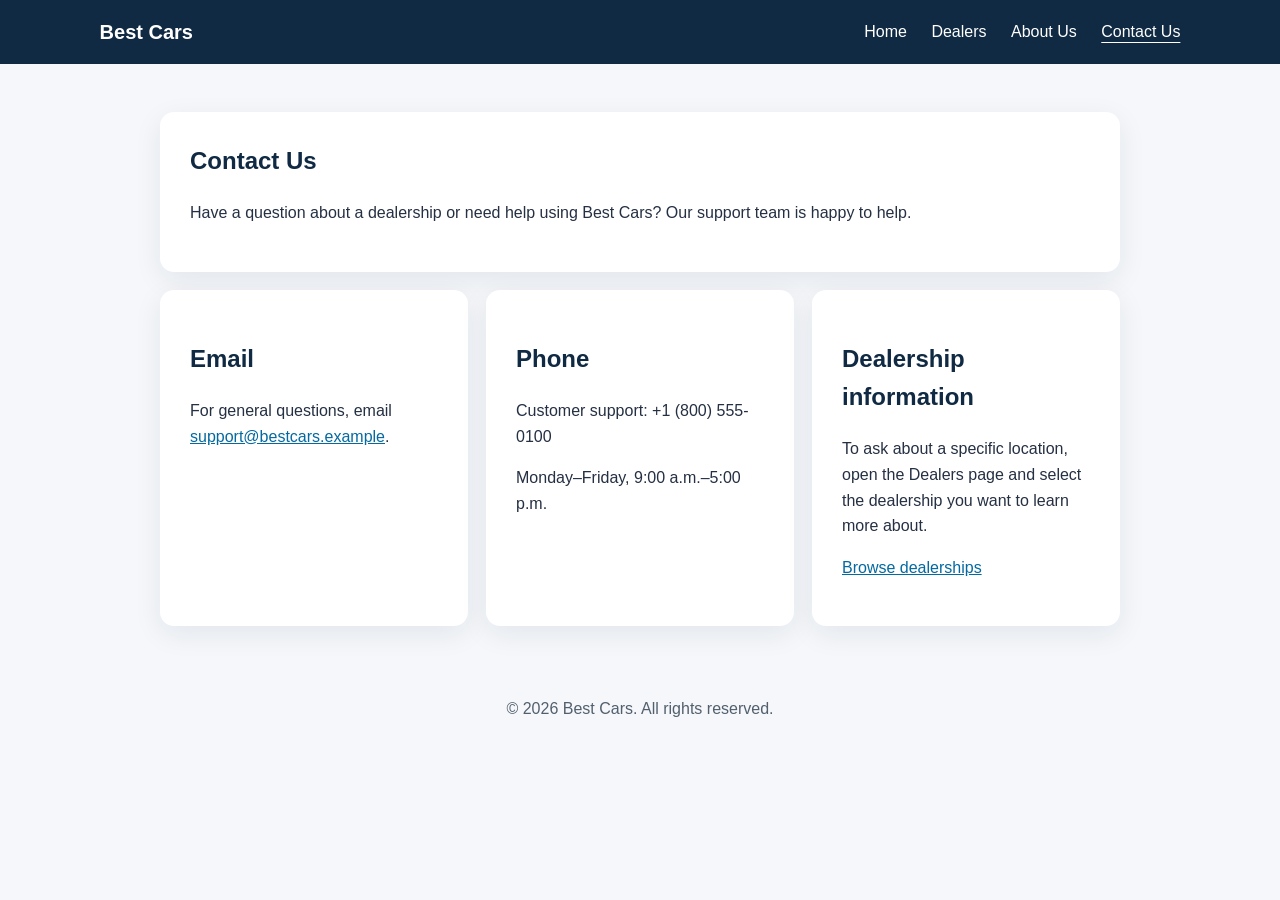
==== server/frontend/static/Contact.html @ 88c02087 "Add files via upload" ====
<!DOCTYPE html>
<html lang="en">
<head>
  <meta charset="UTF-8">
  <meta name="viewport" content="width=device-width, initial-scale=1.0">
  <title>Contact Us | Best Cars</title>
  <link rel="stylesheet" href="/static/bootstrap.min.css">
  <link rel="stylesheet" href="/static/style.css">
  <style>
    body { margin: 0; font-family: Arial, Helvetica, sans-serif; color: #253043; background: #f5f7fa; line-height: 1.6; }
    nav { display: flex; flex-wrap: wrap; align-items: center; justify-content: space-between; padding: 16px 7%; background: #102a43; }
    nav a { color: #fff; text-decoration: none; margin: 0 10px; }
    nav .brand { font-size: 1.25rem; font-weight: 700; }
    nav a[aria-current="page"] { text-decoration: underline; text-underline-offset: 5px; }
    main { max-width: 960px; margin: 48px auto; padding: 0 24px; }
    .contact-header, .contact-card { background: #fff; padding: 30px; border-radius: 14px; box-shadow: 0 8px 28px rgba(16,42,67,.08); }
    .contact-grid { display: grid; grid-template-columns: repeat(auto-fit, minmax(220px, 1fr)); gap: 18px; margin-top: 18px; }
    h1, h2 { color: #102a43; }
    h1 { margin-top: 0; }
    a { color: #0369a1; }
    footer { padding: 22px; text-align: center; color: #52606d; }
  </style>
</head>
<body>
  <nav aria-label="Main navigation">
    <a class="brand" href="/">Best Cars</a>
    <div>
      <a href="/">Home</a>
      <a href="/dealers/">Dealers</a>
      <a href="/about/">About Us</a>
      <a href="/contact/" aria-current="page">Contact Us</a>
    </div>
  </nav>
  <main>
    <section class="contact-header">
      <h1>Contact Us</h1>
      <p>Have a question about a dealership or need help using Best Cars? Our support team is happy to help.</p>
    </section>
    <section class="contact-grid" aria-label="Contact information">
      <article class="contact-card">
        <h2>Email</h2>
        <p>For general questions, email <a href="mailto:support@bestcars.example">support@bestcars.example</a>.</p>
      </article>
      <article class="contact-card">
        <h2>Phone</h2>
        <p>Customer support: +1 (800) 555-0100</p>
        <p>Monday–Friday, 9:00 a.m.–5:00 p.m.</p>
      </article>
      <article class="contact-card">
        <h2>Dealership information</h2>
        <p>To ask about a specific location, open the Dealers page and select the dealership you want to learn more about.</p>
        <p><a href="/dealers/">Browse dealerships</a></p>
      </article>
    </section>
  </main>
  <footer>&copy; 2026 Best Cars. All rights reserved.</footer>
</body>
</html>
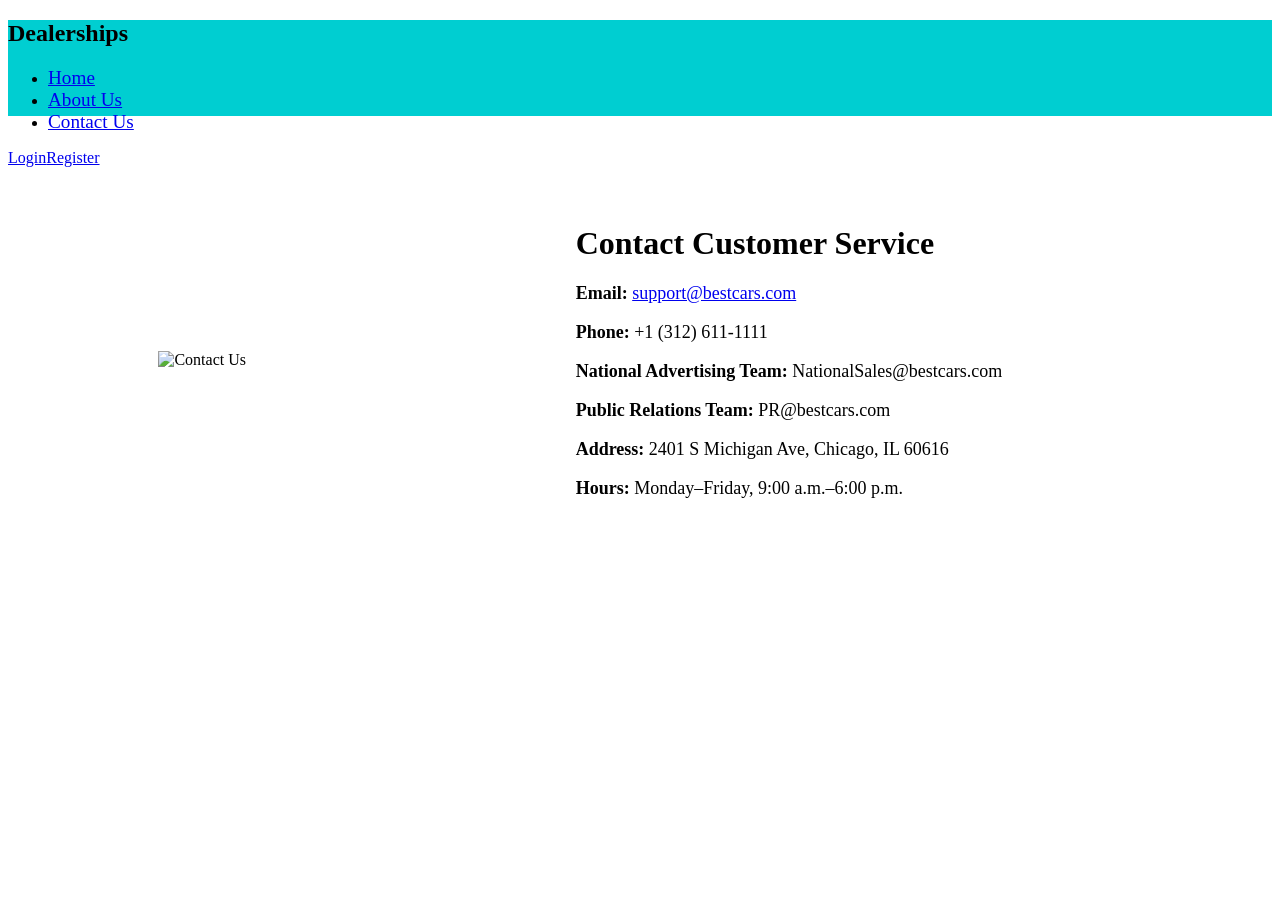
==== commit b6e77a40: "Complete capstone: Django models/views/proxy APIs, Express endpoints, React pages, CI lint, Docker/K" ====
--- a/server/frontend/static/Contact.html
+++ b/server/frontend/static/Contact.html
@@ -3,56 +3,49 @@
 <head>
   <meta charset="UTF-8">
   <meta name="viewport" content="width=device-width, initial-scale=1.0">
-  <title>Contact Us | Best Cars</title>
+  <title>Contact Us | Best Cars Dealership</title>
   <link rel="stylesheet" href="/static/bootstrap.min.css">
   <link rel="stylesheet" href="/static/style.css">
-  <style>
-    body { margin: 0; font-family: Arial, Helvetica, sans-serif; color: #253043; background: #f5f7fa; line-height: 1.6; }
-    nav { display: flex; flex-wrap: wrap; align-items: center; justify-content: space-between; padding: 16px 7%; background: #102a43; }
-    nav a { color: #fff; text-decoration: none; margin: 0 10px; }
-    nav .brand { font-size: 1.25rem; font-weight: 700; }
-    nav a[aria-current="page"] { text-decoration: underline; text-underline-offset: 5px; }
-    main { max-width: 960px; margin: 48px auto; padding: 0 24px; }
-    .contact-header, .contact-card { background: #fff; padding: 30px; border-radius: 14px; box-shadow: 0 8px 28px rgba(16,42,67,.08); }
-    .contact-grid { display: grid; grid-template-columns: repeat(auto-fit, minmax(220px, 1fr)); gap: 18px; margin-top: 18px; }
-    h1, h2 { color: #102a43; }
-    h1 { margin-top: 0; }
-    a { color: #0369a1; }
-    footer { padding: 22px; text-align: center; color: #52606d; }
-  </style>
+  <script>
+    let checkSession = () => {
+      let curr_user = sessionStorage.getItem("username");
+      let el = document.getElementById("loginlogout");
+      if (curr_user && curr_user !== "") {
+        el.innerHTML = '<span class="homepage_links">' + curr_user + '</span>';
+      } else {
+        el.innerHTML = '<a class="homepage_links" href="/login">Login</a>' +
+                       '<a class="homepage_links" href="/register">Register</a>';
+      }
+    };
+  </script>
 </head>
-<body>
-  <nav aria-label="Main navigation">
-    <a class="brand" href="/">Best Cars</a>
+<body onload="checkSession()">
+<nav class="navbar navbar-expand-lg navbar-light" style="background-color:darkturquoise; height: 1in;">
+  <div class="container-fluid">
+    <h2 style="padding-right: 5%;">Dealerships</h2>
+    <div class="collapse navbar-collapse" id="navbarText">
+      <ul class="navbar-nav me-auto mb-2 mb-lg-0">
+        <li class="nav-item"><a class="nav-link" style="font-size: larger;" href="/">Home</a></li>
+        <li class="nav-item"><a class="nav-link" style="font-size: larger;" href="/about">About Us</a></li>
+        <li class="nav-item"><a class="nav-link active" style="font-size: larger;" aria-current="page" href="/contact">Contact Us</a></li>
+      </ul>
+      <span class="navbar-text"><div class="loginlink" id="loginlogout"></div></span>
+    </div>
+  </div>
+</nav>
+<div class="card" style="width: 80%; margin: auto; margin-top: 5%;">
+  <div style="display:flex; flex-direction:row; align-items:center; padding:24px; gap:32px">
+    <img src="/static/contactus.png" alt="Contact Us" style="width:40%; align-self:center">
     <div>
-      <a href="/">Home</a>
-      <a href="/dealers/">Dealers</a>
-      <a href="/about/">About Us</a>
-      <a href="/contact/" aria-current="page">Contact Us</a>
+      <h1>Contact Customer Service</h1>
+      <p style="font-size:18px"><b>Email:</b> <a href="mailto:support@bestcars.com">support@bestcars.com</a></p>
+      <p style="font-size:18px"><b>Phone:</b> +1 (312) 611-1111</p>
+      <p style="font-size:18px"><b>National Advertising Team:</b> NationalSales@bestcars.com</p>
+      <p style="font-size:18px"><b>Public Relations Team:</b> PR@bestcars.com</p>
+      <p style="font-size:18px"><b>Address:</b> 2401 S Michigan Ave, Chicago, IL 60616</p>
+      <p style="font-size:18px"><b>Hours:</b> Monday&ndash;Friday, 9:00 a.m.&ndash;6:00 p.m.</p>
     </div>
-  </nav>
-  <main>
-    <section class="contact-header">
-      <h1>Contact Us</h1>
-      <p>Have a question about a dealership or need help using Best Cars? Our support team is happy to help.</p>
-    </section>
-    <section class="contact-grid" aria-label="Contact information">
-      <article class="contact-card">
-        <h2>Email</h2>
-        <p>For general questions, email <a href="mailto:support@bestcars.example">support@bestcars.example</a>.</p>
-      </article>
-      <article class="contact-card">
-        <h2>Phone</h2>
-        <p>Customer support: +1 (800) 555-0100</p>
-        <p>Monday–Friday, 9:00 a.m.–5:00 p.m.</p>
-      </article>
-      <article class="contact-card">
-        <h2>Dealership information</h2>
-        <p>To ask about a specific location, open the Dealers page and select the dealership you want to learn more about.</p>
-        <p><a href="/dealers/">Browse dealerships</a></p>
-      </article>
-    </section>
-  </main>
-  <footer>&copy; 2026 Best Cars. All rights reserved.</footer>
+  </div>
+</div>
 </body>
 </html>
